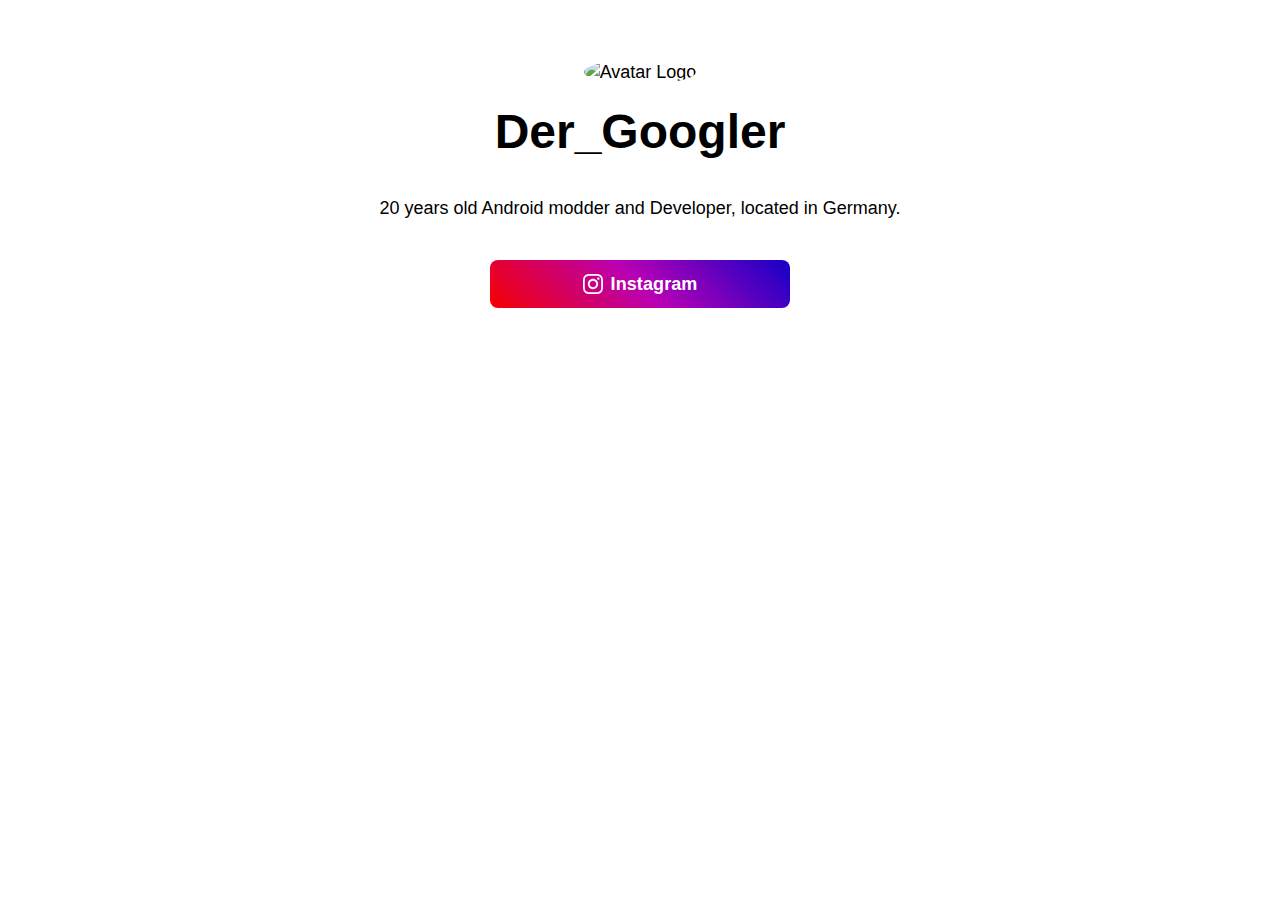
==== index.html @ 4835553c "." ====
<!DOCTYPE html>
<html>
    <head> <meta charset="utf-8">
     <title>Der_Googler</title>
     <meta name="description" content="Hey ich bin Marc und hier findest du alle Relevaten Links zu mir!">
     <meta name="author" content="Marc Retz">
     <meta name="viewport" content="width=device-width, initial-scale=1">
     <link rel="stylesheet" href="css/normalize.css">
     <link rel="stylesheet" href="css/skeleton-auto.css">
     <link rel="stylesheet" href="css/brands.css">
     <link rel="icon" type="image/png" href="images/avatar.png">
    </head>
    <body>
        <div id="app"></div>
        <script src="bundle.js"></script>
    </body>
</html>
---- css/skeleton-auto.css ----
.container {
  position: relative;
  width: 100%;
  max-width: 600px;
  text-align: center;
  margin: 0 auto;
  padding: 0 20px;
  box-sizing: border-box;
}
.container-left {
  position: relative;
  width: 100%;
  max-width: 600px;
  text-align: left;
  margin: 0 auto;
  padding: 0 20px;
  box-sizing: border-box;
}
.column {
  position: center;
  width: 100%;
  float: center;
  box-sizing: border-box;
}

@media (min-width: 400px) {
  .container {
    width: 85%;
    padding: 0;
  }
}

@media (min-width: 550px) {
  .container {
    width: 80%;
  }
  .column,
  .columns {
    margin-left: 0;
  }
  .column:first-child,
  .columns:first-child {
    margin-left: 0;
  }
}

html {
  font-size: 100%;
  color-scheme: light dark;
}
body {
  font-size: 18px;
  line-height: 24px;
  font-weight: 400;
  font-family: "Open Sans", "HelveticaNeue", "Helvetica Neue", Helvetica, Arial,
    sans-serif;
}

h1 {
  margin-top: 0;
  margin-bottom: 16px;
  font-weight: 800;
}
h1 {
  font-size: 24px;
  line-height: 64px;
  letter-spacing: 0;
}

@media (min-width: 550px) {
  h1 {
    font-size: 48px;
    line-height: 96px;
  }
}

p {
  margin-top: 0;
}

a {
  color: #0085ff;
}
a:hover {
  color: #0085ff;
}

code {
  padding: 0.2rem 0.5rem;
  margin: 0 0.2rem;
  font-size: 90%;
  white-space: nowrap;
  background: #f1f1f1;
  border: 1px solid #e1e1e1;
  border-radius: 4px;
}
pre > code {
  display: block;
  padding: 1rem 1.5rem;
  white-space: pre;
}

button,
.button {
  margin-bottom: 1rem;
}
input,
textarea,
select,
fieldset {
  margin-bottom: 1.5rem;
}
pre,
blockquote,
dl,
figure,
p,
ol {
  margin-bottom: 2.5rem;
}

.u-full-width {
  width: 100%;
  box-sizing: border-box;
}
.u-max-full-width {
  max-width: 100%;
  box-sizing: border-box;
}
.u-pull-right {
  float: right;
}
.u-pull-left {
  float: left;
}
hr {
  margin-top: 3rem;
  margin-bottom: 3.5rem;
  border-width: 0;
  border-top: 1px solid #e1e1e1;
}
.avatar {
  width: 128px;
  height: 128px;
  object-fit: cover;
  background-position: center;
  border-radius: 50%;
}
---- css/brands.css ----
.button,
button {
  display: inline-block;
  text-decoration: none;
  height: 48px;
  text-align: center;
  vertical-align: middle;
  font-size: 18px;
  width: 300px;
  font-weight: 700;
  line-height: 48px;
  letter-spacing: 0.1px;
  white-space: wrap;
  border-radius: 8px;
  cursor: pointer;
}
button:hover,
.button:focus {
  color: #333;
  border-color: #888;
  outline: 0;
}
.button.button-primary {
  color: #fff;
  filter: brightness(90%);
}
.button.button-primary:hover,
.button.button-primary:focus {
  color: #fff;
  filter: brightness(90%);
}

/* Brand Icons
–––––––––––––––––––––––––––––––––––––––––––––––––– */

.icon {
  padding: 0px 8px 3.5px 0px;
  vertical-align: middle;
  width: 20px;
  height: 20px;
}

/* Brand Styles
–––––––––––––––––––––––––––––––––––––––––––––––––– */

/* Default (this is great for your own brand color!) */
.button.button-default {
  color: #ffffff;
  background-color: #0085ff;
}
.button.button-default:hover,
.button.button-default:focus {
  filter: brightness(90%);
}

/* Amazon */
.button.button-amazon {
  color: #000000;
  background-color: #ffffff;
}
.button.button-amazon:hover,
.button.button-amazon:focus {
  filter: brightness(90%);
}

/* Apple App Store */
.button.button-appstore {
  color: #ffffff;
  background-color: #000000;
}
.button.button-appstore:hover,
.button.button-appstore:focus {
  filter: brightness(90%);
}

/* Apple Music */
.button.button-apple-music {
  color: #ffffff;
  background-color: #000000;
}
.button.button-apple-music:hover,
.button.button-apple-music:focus {
  filter: brightness(90%);
}

/* Apple Music Alt */
.button.button-apple-music-alt {
  color: #ffffff;
  background-image: linear-gradient(to bottom, #FB5C74, #FA233B);
}
.button.button-apple-music-alt:hover,
.button.button-apple-music-alt:focus {
  filter: brightness(90%);
}

/* Apple Podcasts */
.button.button-apple-podcasts {
  color: #ffffff;
  background-color: #000000;
}
.button.button-apple-podcasts:hover,
.button.button-apple-podcasts:focus {
  filter: brightness(90%);
}

/* Apple Podcasts Alt */
.button.button-apple-podcasts-alt {
  color: #ffffff;
  background-image: linear-gradient(to bottom, #F452FF, #832BC1);
}
.button.button-apple-podcasts-alt:hover,
.button.button-apple-podcasts-alt:focus {
  filter: brightness(90%);
}

/* Bandcamp */
.button.button-bandcamp {
  color: #ffffff;
  background-color: #1d9fc3;
}
.button.button-bandcamp:hover,
.button.button-bandcamp:focus {
  filter: brightness(90%);
}

/* Buy Me a Coffee */
.button.button-coffee {
  color: #100a26;
  background-color: #ffdd00;
}
.button.button-coffee:hover,
.button.button-coffee:focus {
  filter: brightness(90%);
}

/* Clubhouse */
.button.button-clubhouse {
  color: #1F1F1A;
  background-color: #F1EFE3;
}
.button.button-coffee:hover,
.button.button-coffee:focus {
  filter: brightness(90%);
}

/* Cash App */
.button.button-cashapp {
  color: #ffffff;
  background-image: linear-gradient(to bottom, #00d64b, #00c244);
}
.button.button-cashapp:hover,
.button.button-cashapp:focus {
  filter: brightness(90%);
}

/* dev.to */
.button.button-dev-to {
  color: #000000;
  background-color: #f5f5f5;
}
.button.button-dev-to:hover,
.button.button-dev-to:focus {
  filter: brightness(90%);
}

/* Discord */
.button.button-discord {
  color: #ffffff;
  background-color: #5865f2;
}
.button.button-discord:hover,
.button.button-discord:focus {
  filter: brightness(90%);
}

/* Etsy */
.button.button-etsy {
  color: #ffffff;
  background-color: #F45800;
}
.button.button-etsy:hover,
.button.button-etsy:focus {
  filter: brightness(90%);
}

/* Facebook */
.button.button-faceb {
  color: #ffffff;
  background-color: #1877f2;
}
.button.button-faceb:hover,
.button.button-faceb:focus {
  filter: brightness(90%);
}

/* Facebook Messenger */
.button.button-messenger {
  color: #ffffff;
  background-image: linear-gradient(
    25deg,
    #0099ff,
    #5f5dff,
    #a033ff,
    #c740cc,
    #ff5280,
    #ff7061
  );
}
.button.button-messenger:hover,
.button.button-messenger:focus {
  filter: brightness(90%);
}

/* Figma */
.button.button-figma {
  color: #ffffff;
  background-color: #000000;
}
.button.button-figma:hover,
.button.button-figma:focus {
  filter: brightness(90%);
}

/* Flickr */
.button.button-flickr {
  color: #ffffff;
  background-color: #000000;
}
.button.button-flickr:hover,
.button.button-flickr:focus {
  filter: brightness(90%);
}

/* GitHub */
.button.button-github {
  color: #ffffff;
  background-color: #000000;
}
.button.button-github:hover,
.button.button-github:focus {
  filter: brightness(90%);
}

/* Gitlab */
.button.button-gitlab {
  color: #ffffff;
  background-color: #6151b2;
}
.button.button-gitlab:hover,
.button.button-gitlab:focus {
  filter: brightness(90%);
}

/* Goodreads */
.button.button-goodreads {
  color: #333333;
  background-color: #f3f1e6;
}
.button.button-goodreads:hover,
.button.button-goodreads:focus {
  filter: brightness(90%);
}

/* Google Play Store */
.button.button-playstore {
  color: #FFFFFF;
  background-color: #000000;
}
.button.button-playstore:hover,
.button.button-playstore:focus {
  filter: brightness(90%);
}

/* Google Podcasts */
.button.button-google-podcasts {
  color: #000000;
  background-color: #FFFFFF;
}
.button.button-google-podcasts:hover,
.button.button-google-podcasts:focus {
  filter: brightness(90%);
}

/* Google Scholar */
.button.button-google-scholar {
  color: #000000;
  background-color: #f5f5f5;
}
.button.button-google-scholar:hover,
.button.button-google-scholar:focus {
  filter: brightness(90%);
}

/* Hashnode */
.button.button-hashnode {
  color: #000000;
  background-color: #ffffff;
}
.button.button-hashnode:hover,
.button.button-hashnode:focus {
  filter: brightness(90%);
}

/* Instagram */
.button.button-instagram {
  color: #ffffff;
  background-image: linear-gradient(-135deg, #1400c8, #b900b4, #f50000);
}
.button.button-instagram:hover,
.button.button-instagram:focus {
  filter: brightness(90%);
}

/* kickstarter */
.button.button-kickstarter {
  color: #ffffff;
  background-color: #05ce78;
}
.button.button-kickstarter:hover,
.button.button-kickstarter:focus {
  filter: brightness(90%);
}

/* Kit */
.button.button-kit {
  color: #ffffff;
  background-color: #000000;
}
.button.button-kit:hover,
.button.button-kit:focus {
  filter: brightness(90%);
}

/* Ko-fi */
.button.button-ko-fi {
  color: #ffffff;
  background-color: #13C3FF;
}
.button.button-ko-fi:hover,
.button.button-ko-fi:focus {
  filter: brightness(90%);
}

/* Letterboxd */
.button.button-letterboxd {
  color: #ffffff;
  background-color: #2c3440;
}
.button.button-letterboxd:hover,
.button.button-letterboxd:focus {
  filter: brightness(90%);
}

/* LinkedIn */
.button.button-linked {
  color: #ffffff;
  background-color: #2867b2;
}
.button.button-linked:hover,
.button.button-linked:focus {
  filter: brightness(90%);
}

/* Mastodon */
.button.button-mastodon {
  color: #ffffff;
  background-color: #17063B;
}
.button.button-mastodon:hover,
.button.button-mastodon:focus {
  filter: brightness(90%);
}

/* Medium */
.button.button-medium {
  color: #ffffff;
  background-color: #000000;
}
.button.button-medium:hover,
.button.button-medium:focus {
  filter: brightness(90%);
}

/* Notion */
.button.button-notion {
  color: #000000;
  border-style: solid;
  border-color: #000000;
  border-width: 2px;
  background-color: #ffffff;
}
.button.button-notion:hover,
.button.button-notion:focus {
  filter: brightness(90%);
}

/* OnlyFans */
.button.button-onlyfans {
  color: #ffffff;
  background-color: #00AEEF;
}
.button.button-onlyfans:hover,
.button.button-onlyfans:focus {
  filter: brightness(90%);
}

/* Patreon */
.button.button-patreon {
  color: #ffffff;
  background-color: #ff424d;
}
.button.button-patreon:hover,
.button.button-patreon:focus {
  filter: brightness(90%);
}

/* PayPal */
.button.button-paypal {
  color: #ffffff;
  background-color: #003087;
}
.button.button-paypal:hover,
.button.button-paypal:focus {
  filter: brightness(90%);
}

/* Pinterest */
.button.button-pinterest {
  color: #000000;
  background-color: #ffe2eb;
}
.button.button-pinterest:hover,
.button.button-pinterest:focus {
  filter: brightness(90%);
}

/* Post.news */
.button.button-post-news {
  color: #ffffff;
  background-color: #678BFF;
}
.button.button-post-news:hover,
.button.button-post-news:focus {
  filter: brightness(90%);
}

/* Producthunt */
.button.button-producthunt {
  color: #da552f;
  border-style: solid;
  border-color: #da552f;
  border-width: 2px;
  background-color: #ffffff;
}
.button.button-producthunt:hover,
.button.button-producthunt:focus {
  filter: brightness(90%);
}

/* Redbubble */
.button.button-redbubble {
  color: #e41321;
  border-style: solid;
  border-color: #e41321;
  border-width: 2px;
  background-color: #ffffff;
}
.button.button-redbubble:hover,
.button.button-redbubble:focus {
  filter: brightness(90%);
}

/* Reddit */
.button.button-reddit {
  color: #000000;
  background-color: #d7dfe2;
}
.button.button-reddit:hover,
.button.button-reddit:focus {
  filter: brightness(90%);
}

/* Signal */
.button.button-signal {
  color: #ffffff;
  background-color: #3a76f0;
}
.button.button-signal:hover,
.button.button-signal:focus {
  filter: brightness(90%);
}

/* Skoob */
.button.button-skoob {
  color: #ffffff;
  background-color: #3189c8;
}
.button.button-skoob:hover,
.button.button-skoob:focus {
  filter: brightness(90%);
}

/* Snapchat */
.button.button-snapchat {
  color: #000000;
  background-color: #fffc00;
}
.button.button-snapchat:hover,
.button.button-snapchat:focus {
  filter: brightness(90%);
}

/* SoundCloud */
.button.button-soundcloud {
  color: #ffffff;
  background-color: #ff5500;
}
.button.button-soundcloud:hover,
.button.button-soundcloud:focus {
  filter: brightness(90%);
}

/* Spotify */
.button.button-spotify {
  color: #191414;
  background-color: #1db954;
}
.button.button-spotify:hover,
.button.button-spotify:focus {
  filter: brightness(90%);
}

/* Spotify Alt */
.button.button-spotify-alt {
  color: #FFFFFF;
  background-color: #191414;
}
.button.button-spotify-alt:hover,
.button.button-spotify-alt:focus {
  filter: brightness(90%);
}

/* Steam */
.button.button-steam {
  color: #ffffff;
  background-color: #171a21;
}
.button.button-steam:hover,
.button.button-steam:focus {
  filter: brightness(90%);
}

/* Strava */
.button.button-strava {
  color: #ffffff;
  background-color: #fc5200;
}
.button.button-strava:hover,
.button.button-strava:focus {
  filter: brightness(90%);
}

/* Substack */
.button.button-substack {
  color: #ffffff;
  background-color: #FF6719;
}
.button.button-substack:hover,
.button.button-substack:focus {
  filter: brightness(90%);
}

/* Telegram */
.button.button-telegram {
  color: #ffffff;
  background-color: #3faee8;
}
.button.button-telegram:hover,
.button.button-telegram:focus {
  filter: brightness(90%);
}

/* Threema */
.button.button-threema {
  color: #000000;
  background-color: #3fe669;
}
.button.button-threema:hover,
.button.button-threema:focus {
  filter: brightness(90%);
}

/* TikTok */
.button.button-tiktok {
  color: #ffffff;
  background-color: #000000;
}
.button.button-tiktok:hover,
.button.button-tiktok:focus {
  filter: brightness(90%);
}

/* Trello */
.button.button-trello {
  color: #ffffff;
  background-color: #0065ff;
}
.button.button-trello:hover,
.button.button-trello:focus {
  filter: brightness(90%);
}

/* Tumblr */
.button.button-tumb {
  color: #ffffff;
  background-color: #131313;
}
.button.button-tumb:hover,
.button.button-tumb:focus {
  filter: brightness(90%);
}

/* Twitch */
.button.button-twitch {
  color: #ffffff;
  background-color: #9146ff;
}
.button.button-twitch:hover,
.button.button-twitch:focus {
  filter: brightness(90%);
}

/* Twitter */
.button.button-twit {
  color: #ffffff;
  background-color: #1da1f2;
}
.button.button-twit:hover,
.button.button-twit:focus {
  filter: brightness(90%);
}

/* Untappd */
.button.button-untappd {
  color: #ffffff;
  background-color: #ffc000;
}
.button.button-untappd:hover,
.button.button-untappd:focus {
  filter: brightness(90%);
}

/* Venmo */
.button.button-venmo {
  color: #ffffff;
  background-color: #008CFF;
}
.button.button-venmo:hover,
.button.button-venmo:focus {
  filter: brightness(90%);
}

/* Vimeo */
.button.button-vimeo {
  color: #ffffff;
  background-color: #1ab7ea;
}
.button.button-vimeo:hover,
.button.button-vimeo:focus {
  filter: brightness(90%);
}

/* VRChat */
.button.button-vrchat {
  color: #000000;
  background-color: #ffffff;
  border: 2px solid black;
}
.button.button-vrchat:hover,
.button.button-vrchat:focus {
  filter: brightness(90%);
}

/* Website */
.button.button-web {
  color: #ffffff;
  background-color: #000000;
}
.button.button-web:hover,
.button.button-web:focus {
  filter: brightness(90%);
}

/* WhatsApp */
.button.button-whatsapp {
  color: #ffffff;
  background-color: #455a64;
}
.button.button-whatsapp:hover,
.button.button-whatsapp:focus {
  filter: brightness(90%);
}

/* Wordpress */
.button.button-wordpress {
  color: #ffffff;
  background-color: #21759b;
}
.button.button-wordpress:hover,
.button.button-wordpress:focus {
  filter: brightness(90%);
}

/* Xing */
.button.button-xing {
  color: #ffffff;
  background-color: #026466;
}
.button.button-xing:hover,
.button.button-xing:focus {
  filter: brightness(90%);
}

/* YouTube */
.button.button-yt {
  color: #ffffff;
  background-color: #000000;
}
.button.button-yt:hover,
.button.button-yt:focus {
  filter: brightness(90%);
}

/* Unsplash */
.button.button-unsplash {
  color: #000000;
  background-color: #ffffff;
}
.button.button-unsplash:hover,
.button.button-unsplash:focus {
  filter: brightness(90%);
}
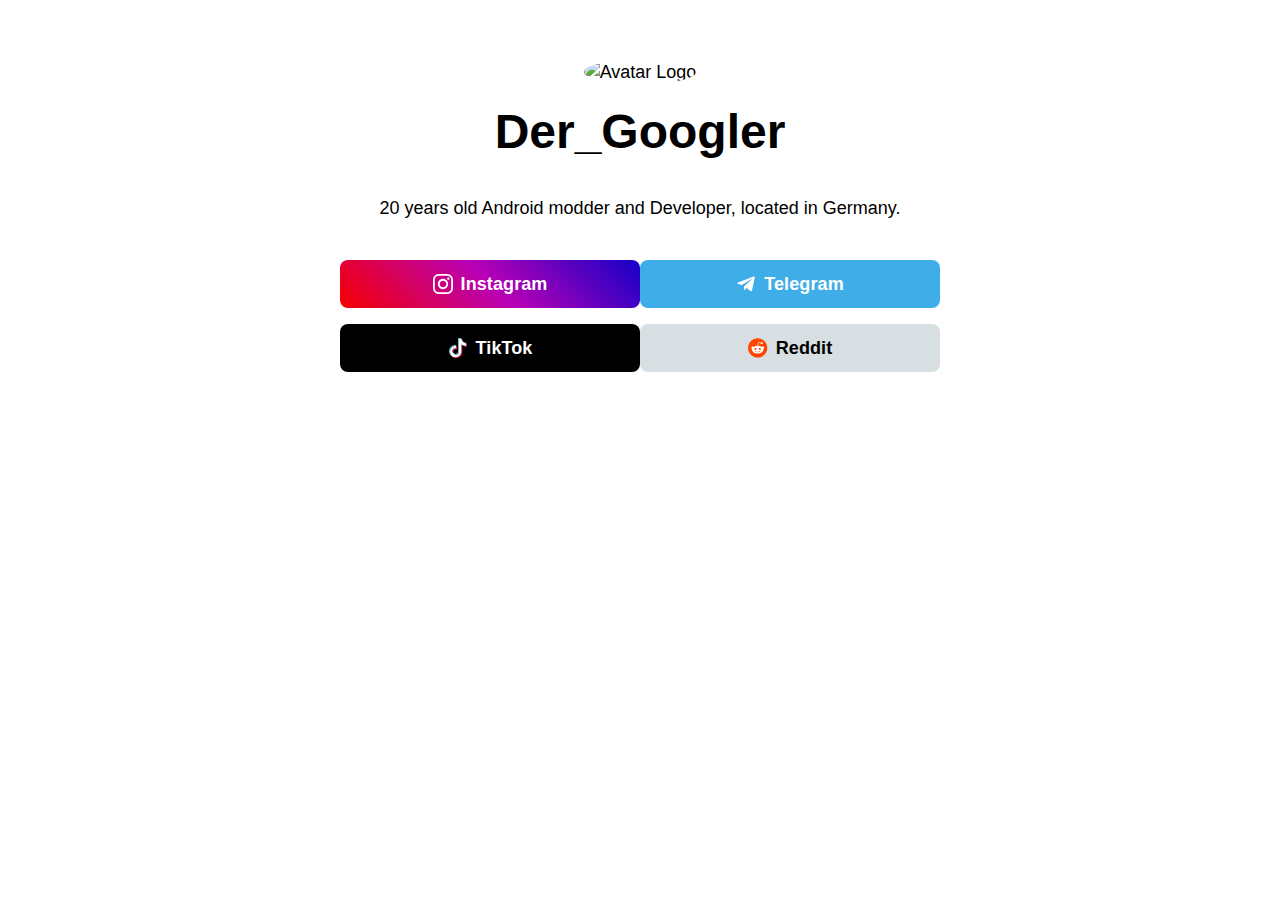
==== commit 025f6546: "Update index.html" ====
--- a/index.html
+++ b/index.html
@@ -3,7 +3,7 @@
     <head> <meta charset="utf-8">
      <title>Der_Googler</title>
      <meta name="description" content="Hey ich bin Marc und hier findest du alle Relevaten Links zu mir!">
-     <meta name="author" content="Marc Retz">
+     <meta name="google-adsense-account" content="ca-pub-5042729416879007">
      <meta name="viewport" content="width=device-width, initial-scale=1">
      <link rel="stylesheet" href="css/normalize.css">
      <link rel="stylesheet" href="css/skeleton-auto.css">
